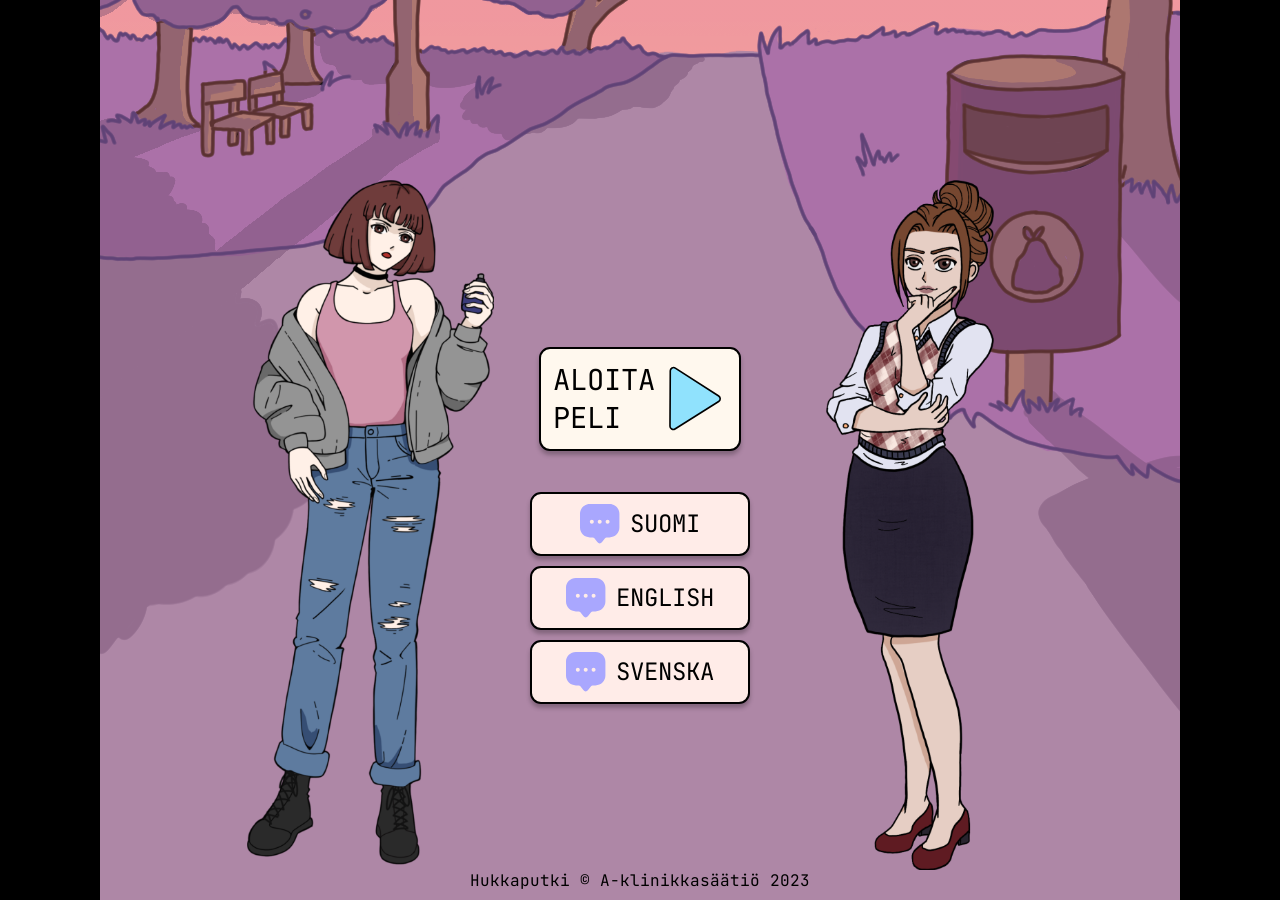
==== index.html @ d279c2c7 "Title lisätty, vanhentunut tausta poistettu" ====
<!DOCTYPE html>
<html lang="en">

<head>
  <meta charset="UTF-8">
  <meta name="viewport" content="width=device-width, initial-scale=1.0">
  <title>Hukkaputki © A-klinikkasäätiö 2023</title>

  <link rel="stylesheet" type="text/css" href="UIstyles.css" />
  <link rel="stylesheet" type="text/css" href="styles.css" />
  <link rel="stylesheet" type="text/css" href="buttonstyles.css" />
  <script defer type="module" src="./scene_management.js"></script>
  <script defer type="module" src="./menu_module.js"></script>
  <script defer type="module" src="./preload_module.js"></script>

  <link rel="preconnect" href="https://fonts.googleapis.com">
  <link rel="preconnect" href="https://fonts.gstatic.com" crossorigin>
  <link rel="preload" as="style" href="https://fonts.googleapis.com/css2?family=JetBrains+Mono:wght@400;700&family=Jura&display=swap">
  <link href="https://fonts.googleapis.com/css2?family=JetBrains+Mono:wght@400;700&family=Jura&display=swap"
    rel="stylesheet">
  <!--
      font-family: 'JetBrains Mono', monospace;
      font-family: 'Jura', sans-serif;
    -->
</head>

<body>
  <!-- start menu -->
  <div class="main-menu-container">
    <div class="main-menu-top-container">
    </div>
    <div class="main-menu-bottom-stuff-container">
      <div class="main-menu-character-container">
        <div class="main-menu-character main-menu-char1">
        </div>
        <div class="main-menu-character main-menu-char2">
        </div>
      </div>
      <div class="main-menu-buttons-container">
        <div class="startmenubuttons">

          <button class="startbutton" id="startBtnId">
            Aloita<br>peli
            <svg class="starticon" role="img" viewBox="0 0 65 80" xmlns="http://www.w3.org/2000/svg">
              <path id="Polygon 1"
                d="M61.6694 36.9114C64.1335 38.4956 64.115 42.104 61.6347 43.6627L7.85227 77.4634C5.18062 79.1424 1.70766 77.2115 1.72389 74.0561L2.07446 5.90334C2.09069 2.74791 5.58334 0.852834 8.23758 2.55928L61.6694 36.9114Z"
                fill="#90E2FD" stroke="black" stroke-width="2" />
            </svg>
          </button>
          <br>

          <button class="languagebutton suomi-button">
            <svg class="langicon" viewBox="0 0 40 40" fill="none" xmlns="http://www.w3.org/2000/svg">
              <path
                d="M29.559 0H9.853C4.41415 0 0 4.39444 0 9.81359V21.5978V23.5684C0 28.9875 4.41415 33.382 9.853 33.382H12.8089C13.341 33.382 14.0504 33.7367 14.3854 34.1702L17.3413 38.0917C18.6419 39.8258 20.7701 39.8258 22.0707 38.0917L25.0266 34.1702C25.401 33.6776 25.9922 33.382 26.6031 33.382H29.559C34.9979 33.382 39.412 28.9875 39.412 23.5684V9.81359C39.412 4.39444 34.9979 0 29.559 0ZM11.8236 19.706C10.7201 19.706 9.853 18.8192 9.853 17.7354C9.853 16.6516 10.7398 15.7648 11.8236 15.7648C12.9074 15.7648 13.7942 16.6516 13.7942 17.7354C13.7942 18.8192 12.9271 19.706 11.8236 19.706ZM19.706 19.706C18.6025 19.706 17.7354 18.8192 17.7354 17.7354C17.7354 16.6516 18.6222 15.7648 19.706 15.7648C20.7898 15.7648 21.6766 16.6516 21.6766 17.7354C21.6766 18.8192 20.8095 19.706 19.706 19.706ZM27.5884 19.706C26.4849 19.706 25.6178 18.8192 25.6178 17.7354C25.6178 16.6516 26.5046 15.7648 27.5884 15.7648C28.6722 15.7648 29.559 16.6516 29.559 17.7354C29.559 18.8192 28.6919 19.706 27.5884 19.706Z"
                fill="#A9A7FE" />
            </svg>
            Suomi
          </button>

          <button class="languagebutton english-button">
            <svg class="langicon" viewBox="0 0 40 40" fill="none" xmlns="http://www.w3.org/2000/svg">
              <path
                d="M29.559 0H9.853C4.41415 0 0 4.39444 0 9.81359V21.5978V23.5684C0 28.9875 4.41415 33.382 9.853 33.382H12.8089C13.341 33.382 14.0504 33.7367 14.3854 34.1702L17.3413 38.0917C18.6419 39.8258 20.7701 39.8258 22.0707 38.0917L25.0266 34.1702C25.401 33.6776 25.9922 33.382 26.6031 33.382H29.559C34.9979 33.382 39.412 28.9875 39.412 23.5684V9.81359C39.412 4.39444 34.9979 0 29.559 0ZM11.8236 19.706C10.7201 19.706 9.853 18.8192 9.853 17.7354C9.853 16.6516 10.7398 15.7648 11.8236 15.7648C12.9074 15.7648 13.7942 16.6516 13.7942 17.7354C13.7942 18.8192 12.9271 19.706 11.8236 19.706ZM19.706 19.706C18.6025 19.706 17.7354 18.8192 17.7354 17.7354C17.7354 16.6516 18.6222 15.7648 19.706 15.7648C20.7898 15.7648 21.6766 16.6516 21.6766 17.7354C21.6766 18.8192 20.8095 19.706 19.706 19.706ZM27.5884 19.706C26.4849 19.706 25.6178 18.8192 25.6178 17.7354C25.6178 16.6516 26.5046 15.7648 27.5884 15.7648C28.6722 15.7648 29.559 16.6516 29.559 17.7354C29.559 18.8192 28.6919 19.706 27.5884 19.706Z"
                fill="#A9A7FE" />
            </svg>
            English
          </button>

          <button class="languagebutton swedish-button">
            <svg class="langicon" viewBox="0 0 40 40" fill="none" xmlns="http://www.w3.org/2000/svg">
              <path
                d="M29.559 0H9.853C4.41415 0 0 4.39444 0 9.81359V21.5978V23.5684C0 28.9875 4.41415 33.382 9.853 33.382H12.8089C13.341 33.382 14.0504 33.7367 14.3854 34.1702L17.3413 38.0917C18.6419 39.8258 20.7701 39.8258 22.0707 38.0917L25.0266 34.1702C25.401 33.6776 25.9922 33.382 26.6031 33.382H29.559C34.9979 33.382 39.412 28.9875 39.412 23.5684V9.81359C39.412 4.39444 34.9979 0 29.559 0ZM11.8236 19.706C10.7201 19.706 9.853 18.8192 9.853 17.7354C9.853 16.6516 10.7398 15.7648 11.8236 15.7648C12.9074 15.7648 13.7942 16.6516 13.7942 17.7354C13.7942 18.8192 12.9271 19.706 11.8236 19.706ZM19.706 19.706C18.6025 19.706 17.7354 18.8192 17.7354 17.7354C17.7354 16.6516 18.6222 15.7648 19.706 15.7648C20.7898 15.7648 21.6766 16.6516 21.6766 17.7354C21.6766 18.8192 20.8095 19.706 19.706 19.706ZM27.5884 19.706C26.4849 19.706 25.6178 18.8192 25.6178 17.7354C25.6178 16.6516 26.5046 15.7648 27.5884 15.7648C28.6722 15.7648 29.559 16.6516 29.559 17.7354C29.559 18.8192 28.6919 19.706 27.5884 19.706Z"
                fill="#A9A7FE" />
            </svg>
            Svenska
          </button>
        </div>
      </div>
    </div>
    <div class="main-menu-footer">
      <p>Hukkaputki © A-klinikkasäätiö 2023</p>
    </div>
  </div>


  <!-- pause menu -->
  <div class="pauseMenuBox hidden">
    <div class="details">
      <div class="shine" id="shine1"></div>
      <div class="shine" id="shine2"></div>
      <div class="pauseicon"></div>
      <div class="pauseicon" id="lastPauseicon"></div>
    </div>
    <div class="main-content">
      <div class="pausemenu-buttoncontainer">
        <button class="pausemenubutton continue-button">
          <svg class="backicon" viewBox="0 0 55 54" fill="none" xmlns="http://www.w3.org/2000/svg">
            <g id="&#240;&#159;&#166;&#134; icon &#34;back square&#34;">
              <g id="Group">
                <path id="Vector"
                  d="M19.55 52.7212H35.45C48.7 52.7212 54 47.5491 54 34.6188V19.1024C54 6.17212 48.7 1 35.45 1H19.55C6.3 1 1 6.17212 1 19.1024V34.6188C1 47.5491 6.3 52.7212 19.55 52.7212Z"
                  fill="#90E2FD" stroke="#292D32" stroke-width="2" stroke-linecap="round" stroke-linejoin="round" />
                <g id="Vector_2">
                  <path
                    d="M19.55 35.602H32.5879C37.0929 35.602 40.7499 32.0332 40.7499 27.6369C40.7499 23.2406 37.0929 19.6719 32.5879 19.6719H14.6475"
                    fill="#90E2FD" />
                  <path
                    d="M19.55 35.602H32.5879C37.0929 35.602 40.7499 32.0332 40.7499 27.6369C40.7499 23.2406 37.0929 19.6719 32.5879 19.6719H14.6475"
                    stroke="#292D32" stroke-width="2" stroke-miterlimit="10" stroke-linecap="round"
                    stroke-linejoin="round" />
                </g>
                <g id="Vector_3">
                  <path d="M18.4105 23.6792L14.25 19.5933L18.4105 15.5332" fill="#90E2FD" />
                  <path d="M18.4105 23.6792L14.25 19.5933L18.4105 15.5332" stroke="#292D32" stroke-width="2"
                    stroke-linecap="round" stroke-linejoin="round" />
                </g>
              </g>
            </g>
          </svg>
          Jatka peliä
        </button>

        <button class="pausemenubutton restart-button">
          <svg class="homeicon" viewBox="0 0 59 57" fill="none" role="img" xmlns="http://www.w3.org/2000/svg">
            <g id="&#240;&#159;&#166;&#134; icon &#34;home 1&#34;">
              <path id="Vector"
                d="M23.3924 2.92602L23.3932 2.92542C26.6871 0.343813 31.9456 0.362651 35.2803 2.95556C35.2804 2.95567 35.2806 2.95578 35.2807 2.95589L54.1565 17.6921C54.1576 17.693 54.1588 17.6939 54.16 17.6948C55.3192 18.6184 56.2988 20.0413 56.9256 21.6421C57.5524 23.2429 57.7935 24.937 57.5691 26.3698L53.9386 47.5708C53.9385 47.5718 53.9383 47.5727 53.9381 47.5737C53.1874 51.783 48.9994 55.271 44.6016 55.271H14.0405C9.58248 55.271 5.48361 51.8651 4.73299 47.6031C4.73287 47.6024 4.73274 47.6017 4.73261 47.6009L1.10065 26.3911L1.10024 26.3888C0.849439 24.9448 1.07655 23.2464 1.70231 21.645C2.32776 20.0444 3.3197 18.6224 4.50623 17.6985L4.50798 17.6972L23.3924 2.92602ZM29.3211 48.127C31.0323 48.127 32.4834 46.7456 32.4834 45.0168V36.5762C32.4834 34.8475 31.0323 33.466 29.3211 33.466C27.6099 33.466 26.1588 34.8475 26.1588 36.5762V45.0168C26.1588 46.7456 27.6099 48.127 29.3211 48.127Z"
                fill="#BFF8FF" stroke="black" stroke-width="2" />
            </g>
          </svg>
          Palaa alkuun
        </button>
        <br>

        <button class="languagebutton suomi-button">
          <svg class="langicon" viewBox="0 0 40 40" fill="none" xmlns="http://www.w3.org/2000/svg">
            <path
              d="M29.559 0H9.853C4.41415 0 0 4.39444 0 9.81359V21.5978V23.5684C0 28.9875 4.41415 33.382 9.853 33.382H12.8089C13.341 33.382 14.0504 33.7367 14.3854 34.1702L17.3413 38.0917C18.6419 39.8258 20.7701 39.8258 22.0707 38.0917L25.0266 34.1702C25.401 33.6776 25.9922 33.382 26.6031 33.382H29.559C34.9979 33.382 39.412 28.9875 39.412 23.5684V9.81359C39.412 4.39444 34.9979 0 29.559 0ZM11.8236 19.706C10.7201 19.706 9.853 18.8192 9.853 17.7354C9.853 16.6516 10.7398 15.7648 11.8236 15.7648C12.9074 15.7648 13.7942 16.6516 13.7942 17.7354C13.7942 18.8192 12.9271 19.706 11.8236 19.706ZM19.706 19.706C18.6025 19.706 17.7354 18.8192 17.7354 17.7354C17.7354 16.6516 18.6222 15.7648 19.706 15.7648C20.7898 15.7648 21.6766 16.6516 21.6766 17.7354C21.6766 18.8192 20.8095 19.706 19.706 19.706ZM27.5884 19.706C26.4849 19.706 25.6178 18.8192 25.6178 17.7354C25.6178 16.6516 26.5046 15.7648 27.5884 15.7648C28.6722 15.7648 29.559 16.6516 29.559 17.7354C29.559 18.8192 28.6919 19.706 27.5884 19.706Z"
              fill="#A9A7FE" />
          </svg>
          Suomi
        </button>

        <button class="languagebutton english-button">
          <svg class="langicon" viewBox="0 0 40 40" fill="none" xmlns="http://www.w3.org/2000/svg">
            <path
              d="M29.559 0H9.853C4.41415 0 0 4.39444 0 9.81359V21.5978V23.5684C0 28.9875 4.41415 33.382 9.853 33.382H12.8089C13.341 33.382 14.0504 33.7367 14.3854 34.1702L17.3413 38.0917C18.6419 39.8258 20.7701 39.8258 22.0707 38.0917L25.0266 34.1702C25.401 33.6776 25.9922 33.382 26.6031 33.382H29.559C34.9979 33.382 39.412 28.9875 39.412 23.5684V9.81359C39.412 4.39444 34.9979 0 29.559 0ZM11.8236 19.706C10.7201 19.706 9.853 18.8192 9.853 17.7354C9.853 16.6516 10.7398 15.7648 11.8236 15.7648C12.9074 15.7648 13.7942 16.6516 13.7942 17.7354C13.7942 18.8192 12.9271 19.706 11.8236 19.706ZM19.706 19.706C18.6025 19.706 17.7354 18.8192 17.7354 17.7354C17.7354 16.6516 18.6222 15.7648 19.706 15.7648C20.7898 15.7648 21.6766 16.6516 21.6766 17.7354C21.6766 18.8192 20.8095 19.706 19.706 19.706ZM27.5884 19.706C26.4849 19.706 25.6178 18.8192 25.6178 17.7354C25.6178 16.6516 26.5046 15.7648 27.5884 15.7648C28.6722 15.7648 29.559 16.6516 29.559 17.7354C29.559 18.8192 28.6919 19.706 27.5884 19.706Z"
              fill="#A9A7FE" />
          </svg>
          English
        </button>

        <button class="languagebutton swedish-button">
          <svg class="langicon" viewBox="0 0 40 40" fill="none" xmlns="http://www.w3.org/2000/svg">
            <path
              d="M29.559 0H9.853C4.41415 0 0 4.39444 0 9.81359V21.5978V23.5684C0 28.9875 4.41415 33.382 9.853 33.382H12.8089C13.341 33.382 14.0504 33.7367 14.3854 34.1702L17.3413 38.0917C18.6419 39.8258 20.7701 39.8258 22.0707 38.0917L25.0266 34.1702C25.401 33.6776 25.9922 33.382 26.6031 33.382H29.559C34.9979 33.382 39.412 28.9875 39.412 23.5684V9.81359C39.412 4.39444 34.9979 0 29.559 0ZM11.8236 19.706C10.7201 19.706 9.853 18.8192 9.853 17.7354C9.853 16.6516 10.7398 15.7648 11.8236 15.7648C12.9074 15.7648 13.7942 16.6516 13.7942 17.7354C13.7942 18.8192 12.9271 19.706 11.8236 19.706ZM19.706 19.706C18.6025 19.706 17.7354 18.8192 17.7354 17.7354C17.7354 16.6516 18.6222 15.7648 19.706 15.7648C20.7898 15.7648 21.6766 16.6516 21.6766 17.7354C21.6766 18.8192 20.8095 19.706 19.706 19.706ZM27.5884 19.706C26.4849 19.706 25.6178 18.8192 25.6178 17.7354C25.6178 16.6516 26.5046 15.7648 27.5884 15.7648C28.6722 15.7648 29.559 16.6516 29.559 17.7354C29.559 18.8192 28.6919 19.706 27.5884 19.706Z"
              fill="#A9A7FE" />
          </svg>
          Svenska
        </button>
      </div>
    </div>
  </div>

  <!-- flexbox main container -->
  <div class="game-flex-container hidden">

    <div class="top-options-menu">
    </div>

    <div class="top-text-container">
      <div class="narratorBox hidden">
        <div class="details">
          <div class="shine" id="shine1"></div>
          <div class="shine" id="shine2"></div>
          <div class="circle"></div>
          <div class="circle"></div>
          <div class="circle" id="lastCircle"></div>
        </div>
        <div class="main-content narratorBoxText">
          NarratorBox Text
        </div>
      </div>

      <div class="infoBox hidden">
        <div class="details">
          <div class="shine" id="shine1"></div>
          <div class="shine" id="shine2"></div>
          <div class="circle"></div>
          <div class="circle"></div>
          <div class="circle" id="lastCircle"></div>
        </div>
        <div class="main-content infoBoxText">
          Infoboksi jossa pidempi teksti </div>
      </div>

      <div class="speechBubbleLeft hidden">
        Speech Bubble Left
      </div>

      <div class="speechBubbleRight hidden">
        Speech Bubble Right
      </div>
    </div>

    <div class="character-container">
      <div class="character">
      </div>
      <div class="character">
      </div>
      <div class="character">
      </div>
    </div>



    <div class="bottom-choice-container">
      <div class="choiceBox">
        <div class="details">
          <svg class="triangles" xmlns="http://www.w3.org/2000/svg" viewBox="0 0 52 27" fill="none">
            <path
              d="M22.9265 10.5526C25.527 11.8447 25.5022 15.564 22.8847 16.8353L13.1634 21.5568C10.8302 22.69 8.12387 20.9865 8.14112 18.3954L8.20449 8.87532C8.22173 6.28426 10.9506 4.60232 13.2686 5.75404L22.9265 10.5526Z"
              fill="#90E2FD" stroke="black" />
            <path
              d="M44.4065 9.86121C47.007 11.1533 46.9822 14.8726 44.3647 16.1439L34.6434 20.8654C32.3102 21.9986 29.6039 20.2951 29.6211 17.704L29.6845 8.18391C29.7017 5.59285 32.4306 3.91092 34.7486 5.06263L44.4065 9.86121Z"
              fill="#90E2FD" stroke="black" />
          </svg>
          <div class="shine" id="shine3"></div>
          <div class="shine" id="shine4"></div>
        </div>
        <div class="main-content choiceBoxText">
          test1
        </div>
      </div>

      <div class="choiceBox">
        <div class="details">
          <svg class="triangles" xmlns="http://www.w3.org/2000/svg" viewBox="0 0 52 27" fill="none">
            <path
              d="M22.9265 10.5526C25.527 11.8447 25.5022 15.564 22.8847 16.8353L13.1634 21.5568C10.8302 22.69 8.12387 20.9865 8.14112 18.3954L8.20449 8.87532C8.22173 6.28426 10.9506 4.60232 13.2686 5.75404L22.9265 10.5526Z"
              fill="#90E2FD" stroke="black" />
            <path
              d="M44.4065 9.86121C47.007 11.1533 46.9822 14.8726 44.3647 16.1439L34.6434 20.8654C32.3102 21.9986 29.6039 20.2951 29.6211 17.704L29.6845 8.18391C29.7017 5.59285 32.4306 3.91092 34.7486 5.06263L44.4065 9.86121Z"
              fill="#90E2FD" stroke="black" />
          </svg>
          <div class="shine" id="shine3"></div>
          <div class="shine" id="shine4"></div>
        </div>
        <div class="main-content choiceBoxText">
          test2
        </div>
      </div>

      <div class="choiceBox">
        <div class="details">
          <svg class="triangles" xmlns="http://www.w3.org/2000/svg" viewBox="0 0 52 27" fill="none">
            <path
              d="M22.9265 10.5526C25.527 11.8447 25.5022 15.564 22.8847 16.8353L13.1634 21.5568C10.8302 22.69 8.12387 20.9865 8.14112 18.3954L8.20449 8.87532C8.22173 6.28426 10.9506 4.60232 13.2686 5.75404L22.9265 10.5526Z"
              fill="#90E2FD" stroke="black" />
            <path
              d="M44.4065 9.86121C47.007 11.1533 46.9822 14.8726 44.3647 16.1439L34.6434 20.8654C32.3102 21.9986 29.6039 20.2951 29.6211 17.704L29.6845 8.18391C29.7017 5.59285 32.4306 3.91092 34.7486 5.06263L44.4065 9.86121Z"
              fill="#90E2FD" stroke="black" />
          </svg>
          <div class="shine" id="shine3"></div>
          <div class="shine" id="shine4"></div>
        </div>
        <div class="main-content choiceBoxText">
          test3
        </div>
      </div>

      <div class="choiceBox">
        <div class="details">
          <svg class="triangles" xmlns="http://www.w3.org/2000/svg" viewBox="0 0 52 27" fill="none">
            <path
              d="M22.9265 10.5526C25.527 11.8447 25.5022 15.564 22.8847 16.8353L13.1634 21.5568C10.8302 22.69 8.12387 20.9865 8.14112 18.3954L8.20449 8.87532C8.22173 6.28426 10.9506 4.60232 13.2686 5.75404L22.9265 10.5526Z"
              fill="#90E2FD" stroke="black" />
            <path
              d="M44.4065 9.86121C47.007 11.1533 46.9822 14.8726 44.3647 16.1439L34.6434 20.8654C32.3102 21.9986 29.6039 20.2951 29.6211 17.704L29.6845 8.18391C29.7017 5.59285 32.4306 3.91092 34.7486 5.06263L44.4065 9.86121Z"
              fill="#90E2FD" stroke="black" />
          </svg>
          <div class="shine" id="shine3"></div>
          <div class="shine" id="shine4"></div>
        </div>
        <div class="main-content choiceBoxText">
          test4
        </div>
      </div>
    </div>
  </div>
</body>

</html>
---- UIstyles.css ----
* {
  margin: 0;
  padding: 0;
  box-sizing: border-box;
  font-family: 'JetBrains Mono', monospace;
}

.narratorBox {
  display: grid;
  grid-template-rows: auto 1fr;
  width: 80%;
  border: 1px solid #000;
  border-radius: 10px 10px 0px 0px;
  background: #FFECE8;
  box-shadow: 3px 4px 0px 0px rgba(0, 0, 0, 0.25);
  font-size: 1.5rem;
  font-family: 'Jura', sans-serif;
  text-align: left;
}

.details {
  align-items: center;
  height: 26px;
  border-radius: 10px 10px 0px 0px;
  border-bottom: 1px solid #000;
  grid-row: 1;
  display: flex;
}

.narratorBox .details {
  background-color: #A9A7FF;
  display: flex;
  justify-content: space-between;
}

.choiceBox .details {
  background-color: #90E2FD;
  display: flex;
  justify-content: space-between;
}

.details .circle {
  width: 14px;
  height: 14px;
  border-radius: 50%;
  background-color: #C1BFFF;
  margin-right: 2px;
}

.details #lastCircle {
  margin-right: 10px;
}

.details .triangles {
  width: 52px;
  height: 27px;
  margin-right: 2px;
  margin-left: 10px;
}

.details .shine {
  height: 11px;
  flex-shrink: 0;
  border-radius: 10px;
}

.details #shine1 {
  background-color: #C1BFFF;
  width: 63px;
  margin-right: 5px;
  margin-left: 10px;
}

.details #shine2 {
  background-color: #C1BFFF;
  width: 15px;
  margin-right: auto;
}

.details #shine3 {
  background-color: #AFEAFE;
  width: 63px;
  margin-left: auto;
}

.details #shine4 {
  background-color: #AFEAFE;
  width: 15px;
  margin-right: 10px;
  margin-left: 5px;
}

.main-content {
  padding: 10px 16px 16px;
  color: #000000;
  font-size: 1.5rem;
  font-family: 'Jura', sans-serif;
  text-align: left;
  grid-row: 2;
  position: relative;
}


.choiceBox {
  display: grid;
  grid-template-rows: auto 1fr;
  width: 80%;
  border: 1px solid #000;
  border-radius: 10px;
  background: #FFF8EE;
  box-shadow: 3px 4px 0px 0px rgba(0, 0, 0, 0.25);
  font-size: 24px;
  font-family: 'Jura', sans-serif;
  text-align: left;
}

.speechBubbleLeft {
  position: relative;
  width: 80%;
  display: flex;
  padding: 10px 16px 10px;
  align-items: flex-start;
  font-size: 1.5rem;
  font-family: 'Jura', sans-serif;
  text-align: left;
  flex-direction: column;
  background: #E4FCFF;
  -webkit-border-radius: 10px;
  -moz-border-radius: 10px;
  border-radius: 10px;
  border: 1px solid #000;
  box-shadow: 3px 4px 0px 0px rgba(0, 0, 0, 0.25);
}

.speechBubbleLeft:after {
  content: '';
  position: absolute;
  border-style: solid;
  border-width: 15px 15px 0;
  border-color: #E4FCFF transparent;
  display: block;
  width: 0;
  z-index: 1;
  bottom: -15px;
  left: 7%;
}

.speechBubbleLeft:before {
  content: '';
  position: absolute;
  border-style: solid;
  border-width: 15px 15px 0;
  border-color: #000000 transparent;
  display: block;
  width: 0;
  z-index: 0;
  bottom: -16px;
  left: 7%;
}

.speechBubbleRight {
  position: relative;
  width: 80%;
  display: flex;
  padding: 10px 16px 10px;
  align-items: flex-start;
  font-size: 1.5rem;
  font-family: 'Jura', sans-serif;
  text-align: left;
  flex-direction: column;
  background: #E4FCFF;
  -webkit-border-radius: 10px;
  -moz-border-radius: 10px;
  border-radius: 10px;
  border: 1px solid #000;
  box-shadow: 3px 4px 0px 0px rgba(0, 0, 0, 0.25);
}

.speechBubbleRight:after {
  content: '';
  position: absolute;
  border-style: solid;
  border-width: 15px 15px 0;
  border-color: #E4FCFF transparent;
  display: block;
  width: 0;
  z-index: 1;
  bottom: -15px;
  right: 7%;
}

.speechBubbleRight:before {
  content: '';
  position: absolute;
  border-style: solid;
  border-width: 15px 15px 0;
  border-color: #000000 transparent;
  display: block;
  width: 0;
  z-index: 0;
  bottom: -16px;
  right: 7%;
}

.infoBox {
  display: grid;
  grid-template-rows: auto 1fr;
  width: 70%;
  border: 1px solid #000;
  border-radius: 10px 10px 0px 0px;
  background: #FFECE8;
  box-shadow: 3px 4px 0px 0px rgba(0, 0, 0, 0.25);
}

.infoBox .details {
  height: 40px;
  background-color: #A9A7FF;
  display: flex;
  justify-content: space-between;
  font-size: 1.5rem;
}

.infoBox .details .shine {
  position: relative;
  top: -5px;
}

.pauseMenuBox {
  display: grid;
  position: absolute;
  z-index: 100;
  height: 95vh;
  width: 80vw;
  max-width: 864px;
  max-height: 1728px;
  grid-template-rows: auto 1fr;
  border: 1px solid #000;
  border-radius: 10px 10px 0px 0px;
  background: #FFF8EE;
  box-shadow: 3px 4px 0px 0px rgba(0, 0, 0, 0.25);
}

.pauseMenuBox .details {
  height: 40px;
  width: 80vw;
  max-width: 864px;
  background-color: #A9A7FF;
  display: flex;
  justify-content: space-between;
}

.pauseMenuBox .details .shine {
  position: relative;
  top: -5px;
}

.details .pauseicon {
  width: 8px;
  height: 20px;
  background-color: #C1BFFF;
  margin-right: 2px;
}

.details #lastPauseicon {
  margin-right: 10px;
}

.pausemenu-buttoncontainer {
  display: flex;
  flex-direction: column;
  align-items: center;
  justify-content: center;
  max-width: 864px;
  max-height: 1728px;
  height: 100%;
  width: 100%;
  row-gap: 2vh;
  flex-grow: 1;
  z-index: 10;
}
---- styles.css ----
* {
  margin: 0;
  padding: 0;
  box-sizing: border-box;
  font-family: 'JetBrains Mono', monospace;
}

body {
  display: flex;
  justify-content: center;
  align-items: center;
  flex-direction: column;
  width: 100vw;
  height: 100vh;
  background-color: rgb(0, 0, 0);
}

/*
  main menu divs...
  main-menu-container
    main-menu-top-container (logo)
    main-menu-bottom-stuff-container
      main-menu-character-container (absolute (on background))
        main-menu-character
      main-menu-buttons-container
        startmenubuttons...
    main-menu-footer
*/
.main-menu-container {
  display: flex;
  justify-content: flex-start safe;
  align-items: stretch;
  flex-direction: column;
  height: 100vh;
  width: 100vw;
  max-width: 1080px;
  background-image: url("./images/backgrounds/Puisto.png");
  background-repeat: no-repeat;
  background-size: cover;
  background-position: center;
  background-position-y: center;
}

.main-menu-top-container {
  height: 20vh;
  width: 100%;
  display: flex;
  justify-content: center;
  align-items: center;
  flex: 0 1 auto;
  background-image: url("./images/UI/Logo_Color.png");
  background-repeat: no-repeat;
  background-position: center;
  background-size: contain;
  z-index: 2;
}

.main-menu-bottom-stuff-container {
  flex: 1 1 auto;
  display: flex;
  flex-direction: column;
  align-items: center;
  justify-content: center;
  width: 100%;
  z-index: 0;
  position: relative;
}

.main-menu-character-container {
  position: absolute;
  top: 0;
  right: 0;
  bottom: 0;
  left: 0;
  z-index: -2;
  display: flex;
  align-items: stretch;
  justify-content: space-between;
}

.main-menu-character {
  flex: 1 1 auto;
  background-repeat: no-repeat;
  background-position: center;
  background-size: contain;
}

.main-menu-char1 {
  background-image: url("./images/characters/HahmoLydia.png");
}

.main-menu-char2 {
  background-image: url("./images/characters/HahmoKuraattoriAnu.png");
}

.main-menu-footer {
  align-self: flex-end;
  text-align: center;
  bottom: 1vh;
  width: 100%;
  z-index: 10;
  padding-bottom: 1vh;
}
.main-menu-buttons-container{
  flex: 0 1 auto;
}
.startmenubuttons {
  display: flex;
  flex-direction: column;
  align-items: center;
  row-gap: 10px;
  flex-grow: 1;
  z-index: 10;
}

.game-flex-container {
  display: flex;
  align-items: flex-start safe;
  height: 100vh;
  width: 100vw;
  max-width: 1080px;
  max-height: 1920px;
  justify-content: flex-start safe;
  flex-direction: column;
  z-index: 0;
  background-image: url("./images/backgrounds/KoulunPiha.png");
  background-repeat: no-repeat;
  background-size: cover, contain;
}

.top-options-menu {
  background-image: url("./images/UI/MenuIcon.svg");
  align-self: flex-end;
  height: 9vw;
  width: 9vw;
  max-width: 60px;
  flex: 0, 0, auto;
  /*padding: 3%;*/
  margin: 1%;
  z-index: 11;
  background-repeat: no-repeat;
  background-size: contain;
}

.pausemenubutton {
  background-color: #FFF8EE;
  border-radius: 11px;
  border: 2px solid #000;
  width: 350px;
  /* Tätä leveysasiaa pitää vielä miettiä */
  color: #000;
  padding: 25px;
  box-shadow: 0px 4px 4px 0px rgba(0, 0, 0, 0.25);
  font-family: JetBrains Mono;
  font-size: 1.8rem;
  font-style: normal;
  font-weight: 400;
  line-height: normal;
  display: flex;
  align-items: center;
  gap: 17px;
}

.backicon {
  position: relative;
  display: block;
  height: 55px;
  width: 55px;
  flex-shrink: 0;
}

.homeicon {
  position: relative;
  display: block;
  height: 55px;
  width: 55px;
  flex-shrink: 0;
}

.top-text-container {
  display: flex;
  flex-direction: column;
  flex: 1 1 0px;
  width: 100%;
  z-index: 10;
  align-items: center;
  top: 50px;
}

.character-container {
  position: absolute;
  /* copypaste from main game container*/
  height: 80vh;
  width: 100vw;
  max-width: 1080px;
  max-height: 1920px;
  bottom: 0;
  padding-bottom: 2vh;
  padding-top: 12vh;
  display: flex;
  flex-shrink: 3;
  justify-content: flex-end safe;
  align-items: flex-end safe;
  flex-direction: row;
}

.character {
  /*aspect-ratio: 1/1;*/
  padding-bottom: 10vh;
  /*max-width: 500px;*/
  flex: 1 1 0px;
  background-image: url("./images/characters/HahmoSofi.png");
  background-repeat: no-repeat;
  background-position: bottom;
  background-size: contain;
  z-index: 1;
}

.bottom-choice-container {
  margin-top: auto;
  display: flex;
  flex-direction: column;
  align-items: center;
  width: 100%;
  row-gap: 10px;
  z-index: 10;
  padding-bottom: 3vh;
}
.fade-in-animation-long {
  animation-name: fade-in;
  animation-duration: 1.1s;
}
.fade-in-animation {
  animation-name: fade-in;
  animation-duration: 0.4s;
}

@keyframes fade-in {
  from {
    opacity: 0;
  }

  to {
    opacity: 1;
  }
}

.hidden {
  display: none;
}
---- buttonstyles.css ----
.startbutton {
    background-color: #FFF8EE;
    border-radius: 11px;
    border: 2px solid #000; 
    color: #000;
    padding: 12px;
    box-shadow: 0px 4px 4px 0px rgba(0, 0, 0, 0.25); 
    font-family: JetBrains Mono;
    font-size: 1.8rem;
    font-style: normal;
    font-weight: 400;
    line-height: normal; 
    text-transform: uppercase;
    display: flex;
    align-items: center;
    justify-content: flex-start;
    text-align: left;
  }
  
  .starticon {
      position: relative;
      display: block;
      height: 65px;
      width: 80px;
      margin-right: -8px;
    }
  
    .startbutton:active {
      box-shadow: 5px 5px 14px 4px rgba(0, 0, 0, 0.35) inset;
        }

  .pausemenubutton {
    background-color: #FFF8EE;
    border-radius: 11px;
    border: 2px solid #000; 
    width: 60vw; /* PauseMenu width: 80vw */
    color: #000;
    padding: 25px;
    box-shadow: 0px 4px 4px 0px rgba(0, 0, 0, 0.25); 
    font-family: JetBrains Mono;
    font-size: 1.8rem;
    font-style: normal;
    font-weight: 400;
    line-height: normal; 
    display: flex;
    align-items: center;
    justify-content: center;
    gap: 17px;
    max-width: 790px;
  }
  
  .backicon {
      position: relative;
      display: block;
      height: 55px;
      width: 55px;
    flex-shrink: 0;
  }
  
  .homeicon {
      position: relative;
      display: block;
      height: 55px;
      width: 55px;
    flex-shrink: 0;
    }
  
  .pausemenubutton:active {
  box-shadow: 5px 5px 14px 4px rgba(0, 0, 0, 0.35) inset;
    }
  
  .languagebutton {
    background-color: #FFECE8;
    border-radius: 11px;
    border: 2px solid #000; 
    width: 45vw; /* Pausemenubutton width: 60vw; */
    max-width: 220px;
    color: #000;
    padding: 10px;
    box-shadow: 0px 4px 4px 0px rgba(0, 0, 0, 0.25); 
    font-family: JetBrains Mono;
    font-size: 1.5rem;
    font-style: normal;
    font-weight: 400;
    line-height: normal; 
    display: flex;
    align-items: center;
    justify-content: center;
    text-transform: uppercase;
    gap: 10px;
  }
  
  .langicon {
      position: relative;
      display: block;
      height: 40px;
      width: 40px;
    flex-shrink: 0;
    }
  
  .languagebutton:active {
    box-shadow: 5px 5px 14px 4px rgba(0, 0, 0, 0.35) inset;
  }
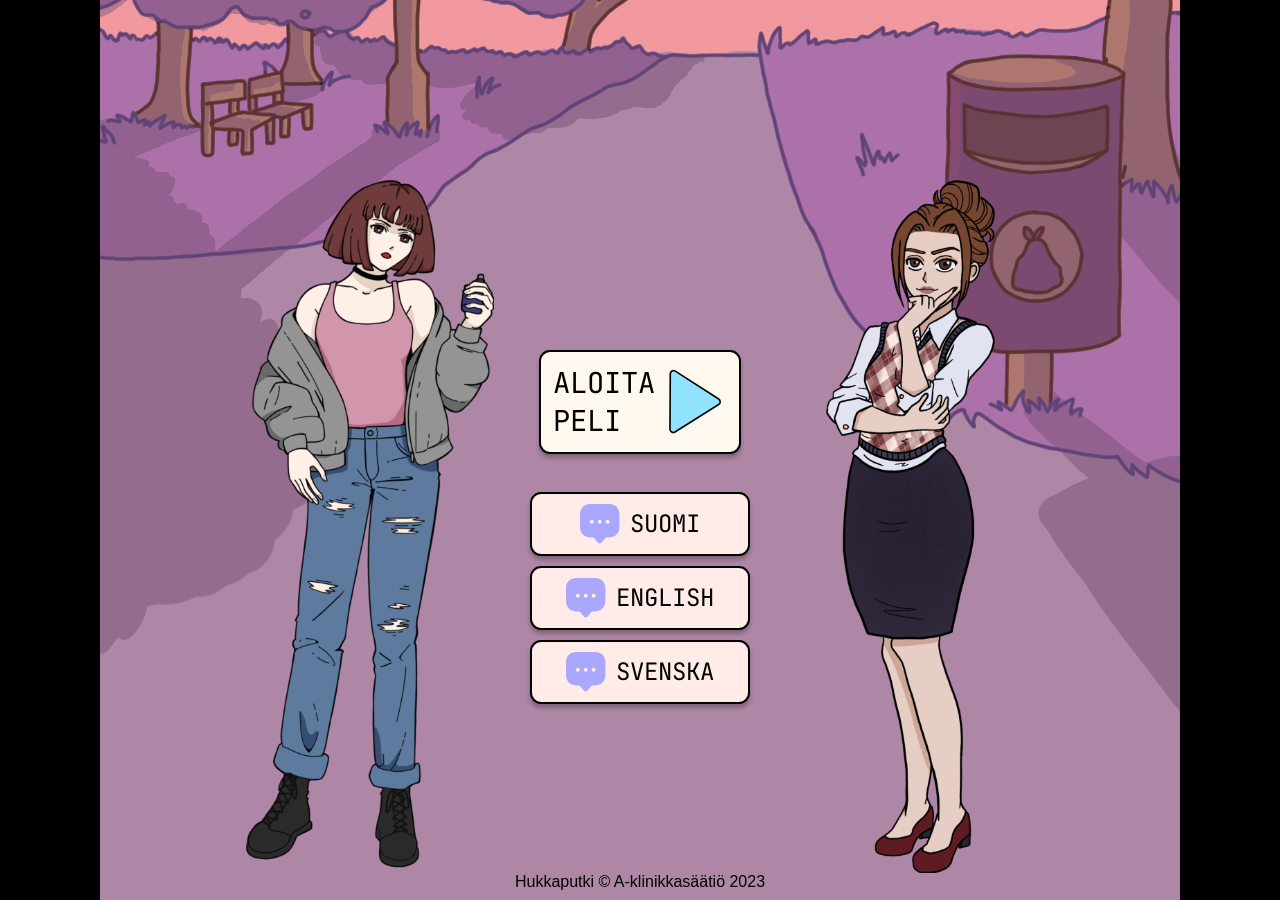
==== commit d16a9f36: "language buttons menu tekstit vaihtuu" ====
--- a/index.html
+++ b/index.html
@@ -40,7 +40,7 @@
         <div class="startmenubuttons">
 
           <button class="startbutton" id="startBtnId">
-            Aloita<br>peli
+            <div class="start-button-text">Aloita<br>peli</div>
             <svg class="starticon" role="img" viewBox="0 0 65 80" xmlns="http://www.w3.org/2000/svg">
               <path id="Polygon 1"
                 d="M61.6694 36.9114C64.1335 38.4956 64.115 42.104 61.6347 43.6627L7.85227 77.4634C5.18062 79.1424 1.70766 77.2115 1.72389 74.0561L2.07446 5.90334C2.09069 2.74791 5.58334 0.852834 8.23758 2.55928L61.6694 36.9114Z"
@@ -118,7 +118,7 @@
               </g>
             </g>
           </svg>
-          Jatka peliä
+          <div class="pause-menu-text-only-continue">Jatka peliä</div>
         </button>
 
         <button class="pausemenubutton restart-button">
@@ -129,7 +129,7 @@
                 fill="#BFF8FF" stroke="black" stroke-width="2" />
             </g>
           </svg>
-          Palaa alkuun
+          <div class="pause-menu-text-only-restart">Palaa alkuun</div>
         </button>
         <br>
 
@@ -178,7 +178,7 @@
           <div class="circle"></div>
           <div class="circle" id="lastCircle"></div>
         </div>
-        <div class="main-content narratorBoxText">
+        <div class="main-content-no-fontsize narratorBoxText">
           NarratorBox Text
         </div>
       </div>
@@ -191,7 +191,7 @@
           <div class="circle"></div>
           <div class="circle" id="lastCircle"></div>
         </div>
-        <div class="main-content infoBoxText">
+        <div class="main-content-no-fontsize infoBoxText">
           Infoboksi jossa pidempi teksti </div>
       </div>
 
@@ -229,7 +229,7 @@
           <div class="shine" id="shine3"></div>
           <div class="shine" id="shine4"></div>
         </div>
-        <div class="main-content choiceBoxText">
+        <div class="main-content-no-fontsize choiceBoxText">
           test1
         </div>
       </div>
@@ -247,7 +247,7 @@
           <div class="shine" id="shine3"></div>
           <div class="shine" id="shine4"></div>
         </div>
-        <div class="main-content choiceBoxText">
+        <div class="main-content-no-fontsize choiceBoxText">
           test2
         </div>
       </div>
@@ -265,7 +265,7 @@
           <div class="shine" id="shine3"></div>
           <div class="shine" id="shine4"></div>
         </div>
-        <div class="main-content choiceBoxText">
+        <div class="main-content-no-fontsize choiceBoxText">
           test3
         </div>
       </div>
@@ -283,7 +283,7 @@
           <div class="shine" id="shine3"></div>
           <div class="shine" id="shine4"></div>
         </div>
-        <div class="main-content choiceBoxText">
+        <div class="main-content-no-fontsize choiceBoxText">
           test4
         </div>
       </div>
--- a/UIstyles.css
+++ b/UIstyles.css
@@ -2,7 +2,7 @@
   margin: 0;
   padding: 0;
   box-sizing: border-box;
-  font-family: 'JetBrains Mono', monospace;
+  font-family: 'Jura', sans-serif;
 }
 
 .narratorBox {
@@ -99,7 +99,14 @@
   grid-row: 2;
   position: relative;
 }
-
+.main-content-no-fontsize {
+  padding: 10px 16px 16px;
+  color: #000000;
+  font-family: 'Jura', sans-serif;
+  text-align: left;
+  grid-row: 2;
+  position: relative;
+}
 
 .choiceBox {
   display: grid;
@@ -109,15 +116,15 @@
   border-radius: 10px;
   background: #FFF8EE;
   box-shadow: 3px 4px 0px 0px rgba(0, 0, 0, 0.25);
-  font-size: 24px;
-  font-family: 'Jura', sans-serif;
-  text-align: left;
+  /*font-size: 24px;*/
+  font-family: 'Jura', sans-serif;
+  text-align: left;
+  cursor: pointer;
 }
 
 .speechBubbleLeft {
   position: relative;
   width: 80%;
-  display: flex;
   padding: 10px 16px 10px;
   align-items: flex-start;
   font-size: 1.5rem;
--- a/styles.css
+++ b/styles.css
@@ -2,7 +2,7 @@
   margin: 0;
   padding: 0;
   box-sizing: border-box;
-  font-family: 'JetBrains Mono', monospace;
+  font-family: 'Jura', sans-serif;
 }
 
 body {
@@ -101,9 +101,11 @@
   z-index: 10;
   padding-bottom: 1vh;
 }
-.main-menu-buttons-container{
+
+.main-menu-buttons-container {
   flex: 0 1 auto;
 }
+
 .startmenubuttons {
   display: flex;
   flex-direction: column;
@@ -134,12 +136,15 @@
   height: 9vw;
   width: 9vw;
   max-width: 60px;
+  max-height: 60px;
   flex: 0, 0, auto;
   /*padding: 3%;*/
   margin: 1%;
   z-index: 11;
   background-repeat: no-repeat;
   background-size: contain;
+  cursor: pointer;
+  filter: drop-shadow(3px 4px 0px rgb(0 0 0 / 0.25));
 }
 
 .pausemenubutton {
@@ -160,7 +165,20 @@
   align-items: center;
   gap: 17px;
 }
-
+.pause-menu-text-only-continue {
+  font-family: JetBrains Mono;
+  font-size: 1.8rem;
+  font-style: normal;
+  font-weight: 400;
+  line-height: normal;
+}
+.pause-menu-text-only-restart {
+  font-family: JetBrains Mono;
+  font-size: 1.8rem;
+  font-style: normal;
+  font-weight: 400;
+  line-height: normal;
+}
 .backicon {
   position: relative;
   display: block;
@@ -185,6 +203,7 @@
   z-index: 10;
   align-items: center;
   top: 50px;
+  overflow: auto;
 }
 
 .character-container {
@@ -202,6 +221,7 @@
   justify-content: flex-end safe;
   align-items: flex-end safe;
   flex-direction: row;
+  overflow: clip;
 }
 
 .character {
@@ -222,16 +242,39 @@
   flex-direction: column;
   align-items: center;
   width: 100%;
-  row-gap: 10px;
+  row-gap: 5px;
   z-index: 10;
   padding-bottom: 3vh;
 }
+
+.close-up-animation {
+  transform: scale(1.2) translate(0, 10vh);
+}
+
+
 .fade-in-animation-long {
   animation-name: fade-in;
+  animation-timing-function: ease-out;
   animation-duration: 1.1s;
 }
+
 .fade-in-animation {
   animation-name: fade-in;
+  animation-timing-function: ease-out;
+  animation-duration: 0.4s;
+}
+
+.fade-out-animation-long {
+  animation-name: fade-in;
+  animation-timing-function: ease-out;
+  animation-direction: reverse;
+  animation-duration: 1.1s;
+}
+
+.fade-out-animation {
+  animation-name: fade-in;
+  animation-timing-function: ease-out;
+  animation-direction: reverse;
   animation-duration: 0.4s;
 }
 
@@ -245,6 +288,101 @@
   }
 }
 
+.slide-character-from-left-animation {
+  animation-name: slide-character-from-left;
+  animation-timing-function: ease-out;
+  animation-duration: 0.8s;
+}
+
+.slide-character-from-right-animation {
+  animation-name: slide-character-from-right;
+  animation-timing-function: ease-out;
+  animation-duration: 0.8s;
+}
+
+@keyframes slide-character-from-left {
+  from {
+    transform: translate(-100vw, 0);
+  }
+
+  to {
+    transform: translate(0, 0);
+  }
+}
+
+@keyframes slide-character-from-right {
+  from {
+    transform: translate(100vw, 0);
+  }
+
+  to {
+    transform: translate(0, 0);
+  }
+}
+
+.zoom-in-animation {
+  animation-name: zoom-in-element;
+  animation-timing-function: linear;
+  animation-duration: 3.5s;
+  animation-fill-mode: forwards;
+}
+
+.zoom-out-animation {
+  animation-name: zoom-in-element;
+  animation-timing-function: ease-in-out;
+  animation-direction: reverse;
+  animation-duration: 3.5s;
+}
+
+@keyframes zoom-in-element {
+  from {
+    transform: scale(1) translate(0, 0);
+  }
+
+  to {
+    transform: scale(1.5) translate(0, 10vh);
+  }
+}
+
+.shake-animation {
+  animation: shake 0.5s cubic-bezier(.36, .07, .19, .97) both;
+  animation-iteration-count: 1;
+}
+
+@keyframes shake {
+
+  10%,
+  90% {
+    transform: translate(-5px, 4px);
+  }
+
+  20%,
+  80% {
+    transform: translate(4px, -5px);
+  }
+
+  30%,
+  50%,
+  70% {
+    transform: translate(-4px, 5px);
+  }
+
+  40%,
+  60% {
+    transform: translate(5px, 4px);
+  }
+}
+
+@media (max-width: 767.98px) {
+  .bottom-choice-container {
+    padding-bottom: 8vh;
+  }
+}
+
 .hidden {
   display: none;
+}
+
+a {
+  font-family: 'Jura', sans-serif;
 }
--- a/buttonstyles.css
+++ b/buttonstyles.css
@@ -17,6 +17,15 @@
     text-align: left;
   }
   
+  .start-button-text {
+    font-family: JetBrains Mono;
+    font-size: 1.8rem;
+    font-style: normal;
+    font-weight: 400;
+    line-height: normal; 
+    text-transform: uppercase;
+    text-align: left;
+  }
   .starticon {
       position: relative;
       display: block;
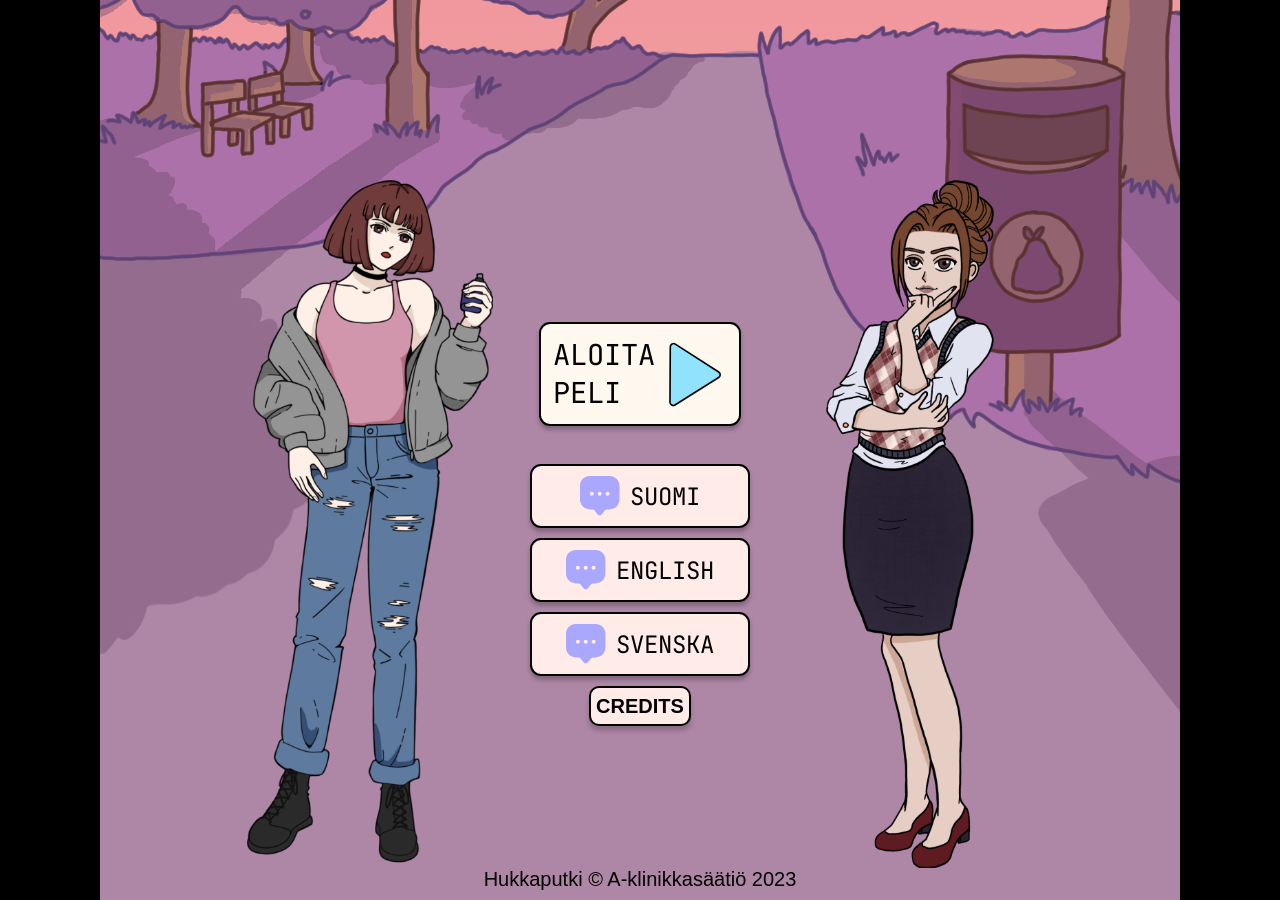
==== commit 43bd36a3: "Krediitit Alotusruudulle" ====
--- a/index.html
+++ b/index.html
@@ -75,6 +75,50 @@
             </svg>
             Svenska
           </button>
+
+          <!-- Credits -->
+          <div class="creditsButton">
+            <a href="#popup-box" class="creditsButtonLink">
+                CREDITS
+            </a>
+        </div>
+        <div id="popup-box" class="modal">
+            <div class="content">
+                <h1 style="color: #A9A7FE;text-align:center;padding-bottom:20px;">
+                    Credits
+                </h1>
+                <b>
+                  <div class="row">
+                    <div class="column">Project Lead</div>
+                    <div class="column">Liisa Sauri</div>
+
+                    <div class="column">Graphic Lead</div>
+                    <div class="column">Mirva Tulonen</div>
+
+                    <div class="column">Code Lead</div>
+                    <div class="column">Riku Timonen</div>
+
+                    <div class="column">Graphics Team</div>
+                    <div class="column">Susanna Liesko</div>
+                    <div class="column"></div>
+                    <div class="column">Laura Parne</div>
+                    <div class="column"></div>
+                    <div class="column">Minna Hämäläinen</div>
+
+                    <div class="column">Code Team</div>
+                    <div class="column">Mico Schalin</div>
+                    <div class="column"></div>
+                    <div class="column">Angelina Kruchinina</div>
+                    <div class="column"></div>
+                    <div class="column">Aarne Leppäkoski</div>
+                  </div>
+                </b>
+                <a href="#" class="box-close">
+                    ×
+                </a>
+            </div>
+        </div>
+
         </div>
       </div>
     </div>
@@ -82,7 +126,6 @@
       <p>Hukkaputki © A-klinikkasäätiö 2023</p>
     </div>
   </div>
-
 
   <!-- pause menu -->
   <div class="pauseMenuBox hidden">
@@ -213,8 +256,6 @@
       </div>
     </div>
 
-
-
     <div class="bottom-choice-container">
       <div class="choiceBox">
         <div class="details">
--- a/UIstyles.css
+++ b/UIstyles.css
@@ -284,4 +284,20 @@
   row-gap: 2vh;
   flex-grow: 1;
   z-index: 10;
+}
+
+@media (max-width: 520px) {
+  .narratorBox {
+    width: 95vw;
+  }
+  .choiceBox {
+    width: 95vw;
+  }
+  .speechBubbleRight {
+    width: 95vw;
+  }
+  .speechBubbleLeft {
+    width: 95vw;
+  }
+  
 }
--- a/styles.css
+++ b/styles.css
@@ -14,6 +14,7 @@
   height: 100vh;
   background-color: rgb(0, 0, 0);
 }
+
 
 /*
   main menu divs...
@@ -385,4 +386,88 @@
 
 a {
   font-family: 'Jura', sans-serif;
-}+}
+
+/*Credits*/
+.creditsButton {
+  background-color: rgb(255,236,232);
+  border-radius: 10px;
+  border: 2px solid #000;
+  font-size: 20px;
+  padding: 5px;
+  font-family: JetBrains Mono;
+  font-weight: bold;
+  box-shadow: 0px 5px 5px rgb(0, 0, 0, 0.2);
+}
+
+a.creditsButtonLink {
+  text-decoration: none;
+  color: black;
+}
+
+p {
+  font-size: 20px;
+  align-items: center;
+}
+
+.box a {
+  display: inline-block;
+  background-color: #fff;
+  padding: 15px;
+  border-radius: 3px;
+}
+
+.modal {
+  align-items: center;
+  display: flex;
+  justify-content: center;
+  position: absolute;
+  top: 0;
+  bottom: 0;
+  left: 0;
+  right: 0;
+  background: rgb(255,236,232, 0);
+  transition: all 0.4s;
+  visibility: hidden;
+  opacity: 0;
+}
+
+.content {
+  position: absolute;
+  background-color: #FFF8EE;
+  border-radius: 11px;
+  border: 2px solid #000;
+  margin: 25px;;
+  color: #000;
+  box-shadow: 0px 4px 4px 0px rgba(0, 0, 0, 0.25);
+  padding: 25px;
+  overflow: clip;
+  font-family: JetBrains Mono;
+}
+
+.modal:target {
+  visibility: visible;
+  opacity: 1;
+}
+
+.box-close {
+  position: absolute;
+  top: 0;
+  right: 15px;
+  color: rgb(169,167,254);
+  text-decoration: none;
+  font-size: 50px;
+}
+
+/* Credits Colums*/
+.column {
+  float: left;
+  width: 50%;
+  padding: 10px;
+}
+
+.row:after {
+  content: "";
+  display: table;
+  clear: both;
+}
